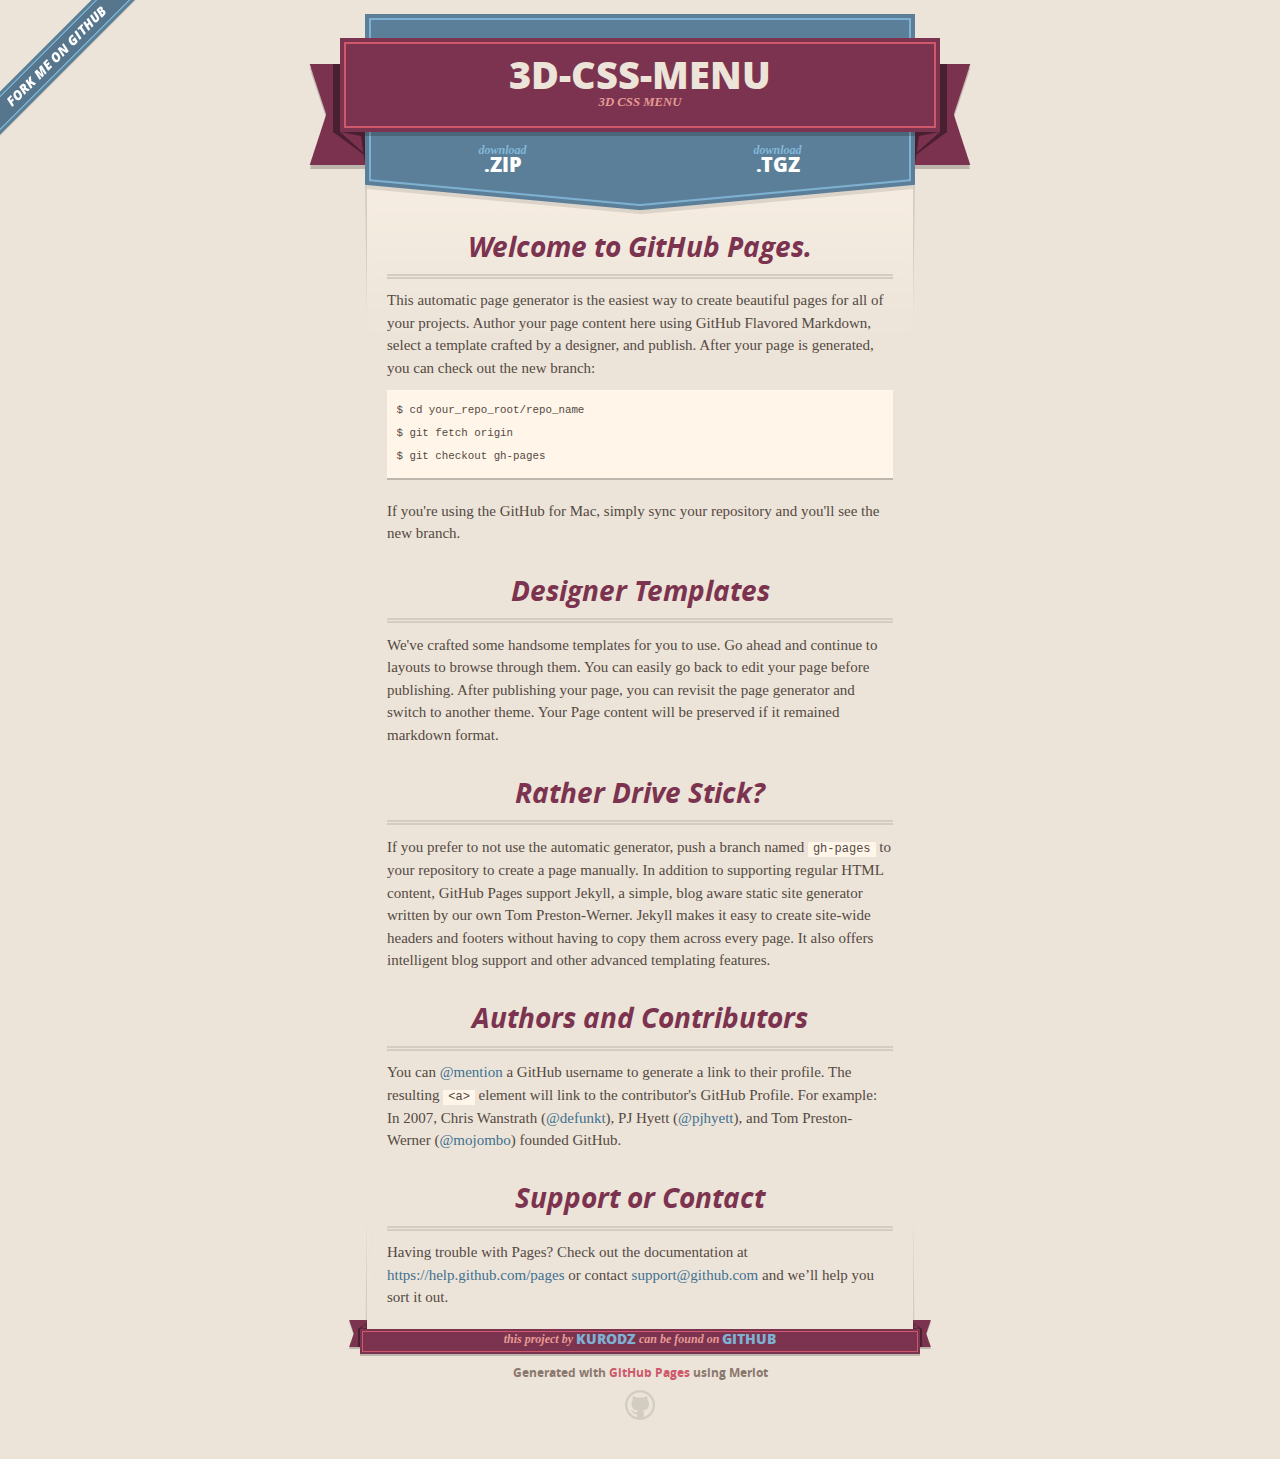
==== index.html @ 198328cc "Create gh-pages branch via GitHub" ====
<!DOCTYPE html>
<html>
  <head>
    <meta charset='utf-8'>
    <meta http-equiv="X-UA-Compatible" content="chrome=1">
    <meta name="viewport" content="width=640">

    <link rel="stylesheet" href="stylesheets/core.css" media="screen">
    <link rel="stylesheet" href="stylesheets/mobile.css" media="handheld, only screen and (max-device-width:640px)">
    <link rel="stylesheet" href="stylesheets/pygment_trac.css">

    <script type="text/javascript" src="javascripts/modernizr.js"></script>
    <script type="text/javascript" src="https://ajax.googleapis.com/ajax/libs/jquery/1.7.1/jquery.min.js"></script>
    <script type="text/javascript" src="javascripts/headsmart.min.js"></script>
    <script type="text/javascript">
      $(document).ready(function () {
        $('#main_content').headsmart()
      })
    </script>
    <title>3d-css-menu by kurodz</title>
  </head>

  <body>
    <a id="forkme_banner" href="https://github.com/kurodz/3D-CSS-MENU">View on GitHub</a>
    <div class="shell">

      <header>
        <span class="ribbon-outer">
          <span class="ribbon-inner">
            <h1>3d-css-menu</h1>
            <h2>3D CSS MENU</h2>
          </span>
          <span class="left-tail"></span>
          <span class="right-tail"></span>
        </span>
      </header>

      <section id="downloads">
        <span class="inner">
          <a href="https://github.com/kurodz/3D-CSS-MENU/zipball/master" class="zip"><em>download</em> .ZIP</a><a href="https://github.com/kurodz/3D-CSS-MENU/tarball/master" class="tgz"><em>download</em> .TGZ</a>
        </span>
      </section>


      <span class="banner-fix"></span>


      <section id="main_content">
        <h3>
<a id="welcome-to-github-pages" class="anchor" href="#welcome-to-github-pages" aria-hidden="true"><span class="octicon octicon-link"></span></a>Welcome to GitHub Pages.</h3>

<p>This automatic page generator is the easiest way to create beautiful pages for all of your projects. Author your page content here using GitHub Flavored Markdown, select a template crafted by a designer, and publish. After your page is generated, you can check out the new branch:</p>

<pre><code>$ cd your_repo_root/repo_name
$ git fetch origin
$ git checkout gh-pages
</code></pre>

<p>If you're using the GitHub for Mac, simply sync your repository and you'll see the new branch.</p>

<h3>
<a id="designer-templates" class="anchor" href="#designer-templates" aria-hidden="true"><span class="octicon octicon-link"></span></a>Designer Templates</h3>

<p>We've crafted some handsome templates for you to use. Go ahead and continue to layouts to browse through them. You can easily go back to edit your page before publishing. After publishing your page, you can revisit the page generator and switch to another theme. Your Page content will be preserved if it remained markdown format.</p>

<h3>
<a id="rather-drive-stick" class="anchor" href="#rather-drive-stick" aria-hidden="true"><span class="octicon octicon-link"></span></a>Rather Drive Stick?</h3>

<p>If you prefer to not use the automatic generator, push a branch named <code>gh-pages</code> to your repository to create a page manually. In addition to supporting regular HTML content, GitHub Pages support Jekyll, a simple, blog aware static site generator written by our own Tom Preston-Werner. Jekyll makes it easy to create site-wide headers and footers without having to copy them across every page. It also offers intelligent blog support and other advanced templating features.</p>

<h3>
<a id="authors-and-contributors" class="anchor" href="#authors-and-contributors" aria-hidden="true"><span class="octicon octicon-link"></span></a>Authors and Contributors</h3>

<p>You can <a href="https://github.com/blog/821" class="user-mention">@mention</a> a GitHub username to generate a link to their profile. The resulting <code>&lt;a&gt;</code> element will link to the contributor's GitHub Profile. For example: In 2007, Chris Wanstrath (<a href="https://github.com/defunkt" class="user-mention">@defunkt</a>), PJ Hyett (<a href="https://github.com/pjhyett" class="user-mention">@pjhyett</a>), and Tom Preston-Werner (<a href="https://github.com/mojombo" class="user-mention">@mojombo</a>) founded GitHub.</p>

<h3>
<a id="support-or-contact" class="anchor" href="#support-or-contact" aria-hidden="true"><span class="octicon octicon-link"></span></a>Support or Contact</h3>

<p>Having trouble with Pages? Check out the documentation at <a href="https://help.github.com/pages">https://help.github.com/pages</a> or contact <a href="mailto:support@github.com">support@github.com</a> and we’ll help you sort it out.</p>
      </section>

      <footer>
        <span class="ribbon-outer">
          <span class="ribbon-inner">
            <p>this project by <a href="https://github.com/kurodz">kurodz</a> can be found on <a href="https://github.com/kurodz/3D-CSS-MENU">GitHub</a></p>
          </span>
          <span class="left-tail"></span>
          <span class="right-tail"></span>
        </span>
        <p>Generated with <a href="http://pages.github.com">GitHub Pages</a> using Merlot</p>
        <span class="octocat"></span>
      </footer>

    </div>

    
  </body>
</html>
---- stylesheets/core.css ----
@import url("screen.css");
@import url("non-screen.css") handheld;
@import url("non-screen.css") only screen and (max-device-width:640px);
---- stylesheets/mobile.css ----
/* Generated by Font Squirrel (http://www.fontsquirrel.com) on February 9, 2012 */


@font-face {
  font-family: 'Open Sans';
  src: url('../fonts/opensans-regular-webfont.eot');
  src: url('../fonts/opensans-regular-webfont.eot?#iefix') format('embedded-opentype'),
       url('../fonts/opensans-regular-webfont.woff') format('woff'),
       url('../fonts/opensans-regular-webfont.ttf') format('truetype'),
       url('../fonts/opensans-regular-webfont.svg#OpenSansRegular') format('svg');
  font-weight: normal;
  font-style: normal;
}

@font-face {
  font-family: 'Open Sans';
  src: url('../fonts/opensans-italic-webfont.eot');
  src: url('../fonts/opensans-italic-webfont.eot?#iefix') format('embedded-opentype'),
       url('../fonts/opensans-italic-webfont.woff') format('woff'),
       url('../fonts/opensans-italic-webfont.ttf') format('truetype'),
       url('../fonts/opensans-italic-webfont.svg#OpenSansItalic') format('svg');
  font-weight: normal;
  font-style: italic;
}

@font-face {
  font-family: 'Open Sans';
  src: url('../fonts/opensans-bold-webfont.eot');
  src: url('../fonts/opensans-bold-webfont.eot?#iefix') format('embedded-opentype'),
       url('../fonts/opensans-bold-webfont.woff') format('woff'),
       url('../fonts/opensans-bold-webfont.ttf') format('truetype'),
       url('../fonts/opensans-bold-webfont.svg#OpenSansBold') format('svg');
  font-weight: bold;
  font-style: normal;
}

@font-face {
  font-family: 'Open Sans';
  src: url('../fonts/opensans-bolditalic-webfont.eot');
  src: url('../fonts/opensans-bolditalic-webfont.eot?#iefix') format('embedded-opentype'),
       url('../fonts/opensans-bolditalic-webfont.woff') format('woff'),
       url('../fonts/opensans-bolditalic-webfont.ttf') format('truetype'),
       url('../fonts/opensans-bolditalic-webfont.svg#OpenSansBoldItalic') format('svg');
  font-weight: bold;
  font-style: italic;
}

@font-face {
  font-family: 'Open Sans';
  src: url('../fonts/opensans-extrabold-webfont.eot');
  src: url('../fonts/opensans-extrabold-webfont.eot?#iefix') format('embedded-opentype'),
       url('../fonts/opensans-extrabold-webfont.woff') format('woff'),
       url('../fonts/opensans-extrabold-webfont.ttf') format('truetype'),
       url('../fonts/opensans-extrabold-webfont.svg#OpenSansExtrabold') format('svg');
  font-weight: bolder;
  font-style: normal;
}


/* http://meyerweb.com/eric/tools/css/reset/ 
   v2.0 | 20110126
   License: none (public domain)
*/

html, body, div, span, applet, object, iframe,
h1, h2, h3, h4, h5, h6, p, blockquote, pre,
a, abbr, acronym, address, big, cite, code,
del, dfn, em, img, ins, kbd, q, s, samp,
small, strike, strong, sub, sup, tt, var,
b, u, i, center,
dl, dt, dd, ol, ul, li,
fieldset, form, label, legend,
table, caption, tbody, tfoot, thead, tr, th, td,
article, aside, canvas, details, embed, 
figure, figcaption, footer, header, hgroup, 
menu, nav, output, ruby, section, summary,
time, mark, audio, video {
  margin: 0;
  padding: 0;
  border: 0;
  font-size: 100%;
  font: inherit;
  vertical-align: baseline;
}
/* HTML5 display-role reset for older browsers */
article, aside, details, figcaption, figure, 
footer, header, hgroup, menu, nav, section {
  display: block;
}
body {
  line-height: 1;
}
ol, ul {
  list-style: none;
}
blockquote, q {
  quotes: none;
}
blockquote:before, blockquote:after,
q:before, q:after {
  content: '';
  content: none;
}
table {
  border-collapse: collapse;
  border-spacing: 0;
}

header, footer, section {
  display: block;
  position: relative;
}

/* STYLES */

div.shell {
  display: block;
  width: 640px;
  margin: 0 auto;
}

a#forkme_banner {
  display: none;
}

/* header */

header {
  position: relative;
  z-index: 2;
  margin: 0;
  max-width: 640px;
  top: 51px;
}

header span.ribbon-inner {
  position: relative;
  display: block;
  background-color: #cd596b;
  border: 8px solid #7c334f;
  padding: 6px;
  z-index: 1;
}

header span.left-tail, header span.right-tail {
  position: relative;
  display: block;
  width: 19px;
  height: 10px;
  background: transparent url(../images/ribbon-tail-sprite-2x.png) 0 0 no-repeat;
  position: absolute;
  bottom: -10px;
  z-index: 0;
}

header span.left-tail {
  background-position: 0 0;
  left: 0;
}

header span.right-tail {
  background-position: -19px 0;
  right: 0;
}

header h1 {
  background-color: #7c334f;
  font-size: 2em;
  font-weight: bolder;
  font-style: normal;
  text-transform: uppercase;
  color: #ece4d8;
  text-align: center;
  line-height:1;  
  padding: 14px 20px 0;
}

header h2 {
  background-color: #7c334f;
  font: bold italic .85em/1.5 Georgia, Times, “Times New Roman”, serif;
  color: #e69b95;
  padding-bottom: 14px;
  margin-top: -3px;
  text-align: center;
}

section#downloads {
  position: relative;
  display: block;
  height: 171px;
  width: 602px;
  padding-bottom: 150px;
  margin: 51px auto -250px;
  z-index: 1;
  background: transparent url(../images/shield.png) center 0 no-repeat;
}

section#downloads a {
  display: none;
}

span.banner-fix {
  background: transparent url(../images/shield-fallback.png) center top no-repeat;
  display: block;
  height: 31px;
  position: absolute;
  width: 640px;
  top: 20px;

}

section#main_content {
  z-index: 2;
  padding: 20px 40px 0;
  min-height:185px;
}

/* footer */

footer {
  background: none;
  padding-top: 104px;
  margin: -94px auto 40px;
  max-width:640px;
  text-align: center;
}

footer span.ribbon-outer {
  display: block;
  position: relative;
  border-bottom: 2px solid #bdb6ad;
}

footer span.ribbon-inner {
  position: relative;
  display: block;
  background-color: #cd596b;
  border: 8px solid #7c334f;
  padding: 6px;
  z-index: 1;
}

footer p {
  font-family: 'Open Sans', sans-serif;
  font-weight: bold;
  font-size: .6em;
  color: #8b786f;
}

footer a {
  color: #cd596b;
}

footer span.ribbon-inner p {
  background-color: #7c334f;
  margin: 0;
  color: #e69b95;
  font: bold italic 22px/1 Georgia, Times, “Times New Roman”, serif;
  height: auto;
  line-height: 1.1;
  padding: 20px 0px 10px;
}

footer span.ribbon-inner a {
  display: block;
  position: relative;
  bottom: 0;
  color: #7eb0d2;
  font-family: 'Open Sans', sans-serif;
  text-transform: uppercase;
  font-style: normal;
  font-weight: bolder;
  font-size: 38px;
  padding-bottom: 10px;
}

footer span.ribbon-inner a:hover {
  color: #7eb0d2;
}

footer span.left-tail, footer span.right-tail {
  position: relative;
  display: block;
  width: 23px;
  height: 126px;
  background: transparent url(../images/small-ribbon-tail-sprite-2x.png) 0 0 no-repeat;
  position: absolute;
  top: -126px;
  z-index: 0;
}

footer span.left-tail {
  background-position: 0 0;
  left: 0;
}

footer span.right-tail {
  background-position: -23px 0;
  right: 0;
}

footer span.octocat {
  background: transparent url(../images/octocat-2x.png) 0 0 no-repeat;
  display: block;
  width: 60px;
  height: 60px;
  margin: 20px auto 0;}

/* content */

body {
  background: #ece4d8;
  font: normal normal 30px/1.5 Georgia, Palatino,” Palatino Linotype”, Times, “Times New Roman”, serif;
  color: #544943;
  -webkit-font-smoothing: antialiased;
}

a, a:hover {
  color: #417090;
}

a {
  text-decoration: none;
}

a:hover {
  text-decoration: underline;
}

h1,h2,h3,h4,h5,h6 {
  font-family: 'Open Sans', sans-serif;
  font-weight: bold;
}

p {
  margin: .7em 0 0;
}

strong {
  font-weight: bold;
}

em {
  font-style: italic;
}

ol {
  margin: .7em 0;
  list-style-type: decimal;
  padding-left: 1.35em;
}

ul {
  margin: .7em 0;
  padding-left: 1.35em;
}

ul li {
  padding-left: 20px;
  background: transparent url(../images/chevron-2x.png) left 15px no-repeat;
}

blockquote {
  font-family: 'Open Sans', sans-serif;
  margin: 20px 0;
  color: #8b786f;
  padding-left: 1.35em;
  background: transparent url('../images/blockquote-gfx-2x.png') 0 8px no-repeat;
}

img {
  -webkit-box-shadow: 0px 4px 0px #bdb6ad;
  -moz-box-shadow: 0px 4px 0px #bdb6ad;
  box-shadow: 0px 4px 0px #bdb6ad;
  border: 4px solid #fff6e9;
  max-width: 556px;
}

hr {
  border: none;
  outline: none;
  height: 42px;
  background: transparent url('../images/hr-2x.jpg') center center repeat-x;
  margin: 0 0 20px;
}

code {
  background: #fff6e9;
  font: normal normal .9em/1.7 "Lucida Sans Typewriter", "Lucida Console", Monaco, "Bitstream Vera Sans Mono", monospace;
  padding: 0 5px 1px;
}

pre {
  margin: 10px 0 20px;
  padding: .7em;
  background: #fff6e9;
  border-bottom: 4px solid #bdb6ad;
  font: normal normal .9em/1.7 "Lucida Sans Typewriter", "Lucida Console", Monaco, "Bitstream Vera Sans Mono", monospace;
  overflow: auto;
}

table {
  background: #fff6e9;
  display: table;
  width: 100%;
  border-collapse: separate;
  border-bottom: 4px solid #bdb6ad;
  margin: 10px 0;
}

tr {
  display: table-row;
}

th {
  display: table-cell;
  padding: 2px 10px;
  border: solid #ece4d8;
  border-width: 0 4px 4px 0;
  color: #cd596b;
  font-family: 'Open Sans', sans-serif;
  font-weight: bold;
  font-size: .85em;
}

td {
  display: table-cell;
  padding: 0 .7em;
  border: solid #ece4d8;
  border-width: 0 4px 4px 0;
}

td:last-child, th:last-child {
  border-right: none;
}

tr:last-child td {
  border-bottom: none;
}

dl {
  margin: .7em 0 20px;
}

dt {
  font-family: 'Open Sans', sans-serif;
  font-weight: bold;
}

dd {
  padding-left: 1.35em;
}

dd p:first-child {
  margin-top: 0;
}

/* Content based headers */

#main_content > .header-level-1:first-child,
#main_content > .header-level-2:first-child,
#main_content > .header-level-3:first-child,
#main_content > .header-level-4:first-child,
#main_content > .header-level-5:first-child,
#main_content > .header-level-6:first-child {
  margin-top: 0;
}

.header-level-1 {
  font-size: 1.85em;
  border-bottom: .2em double #d3ccc1;
  color: #7c334f;
  text-align: center;
  font-style: italic;
  margin: 1.1em 0 .38em;
  line-height: 1.2;
  padding-bottom: 10px
}

.header-level-2 {
  font-size: 1.58em;
  color: #7c334f;
  margin: .95em 0 .5em;
  border-bottom: .1em solid #D3CCC1;
  line-height: 1.2;
  padding-bottom: 10px
}

.header-level-3 {
  margin: 20px 0 10px;
  font-size: 1.45em;
}

.header-level-4 {
  margin: .6em 0;
  font-size: 1.2em;
  color: #cd596b;
}

.header-level-5 {
  margin: .7em 0;
  font-size: 1em;
  color: #8b786f;
}

.header-level-6 {
  margin: .8em 0;
  font-size: .85em;
  font-style: italic;
}
---- stylesheets/pygment_trac.css ----
.highlight  { background: #ffffff; }
.highlight .c { color: #999988; font-style: italic } /* Comment */
.highlight .err { color: #a61717; background-color: #e3d2d2 } /* Error */
.highlight .k { font-weight: bold } /* Keyword */
.highlight .o { font-weight: bold } /* Operator */
.highlight .cm { color: #999988; font-style: italic } /* Comment.Multiline */
.highlight .cp { color: #999999; font-weight: bold } /* Comment.Preproc */
.highlight .c1 { color: #999988; font-style: italic } /* Comment.Single */
.highlight .cs { color: #999999; font-weight: bold; font-style: italic } /* Comment.Special */
.highlight .gd { color: #000000; background-color: #ffdddd } /* Generic.Deleted */
.highlight .gd .x { color: #000000; background-color: #ffaaaa } /* Generic.Deleted.Specific */
.highlight .ge { font-style: italic } /* Generic.Emph */
.highlight .gr { color: #aa0000 } /* Generic.Error */
.highlight .gh { color: #999999 } /* Generic.Heading */
.highlight .gi { color: #000000; background-color: #ddffdd } /* Generic.Inserted */
.highlight .gi .x { color: #000000; background-color: #aaffaa } /* Generic.Inserted.Specific */
.highlight .go { color: #888888 } /* Generic.Output */
.highlight .gp { color: #555555 } /* Generic.Prompt */
.highlight .gs { font-weight: bold } /* Generic.Strong */
.highlight .gu { color: #800080; font-weight: bold; } /* Generic.Subheading */
.highlight .gt { color: #aa0000 } /* Generic.Traceback */
.highlight .kc { font-weight: bold } /* Keyword.Constant */
.highlight .kd { font-weight: bold } /* Keyword.Declaration */
.highlight .kn { font-weight: bold } /* Keyword.Namespace */
.highlight .kp { font-weight: bold } /* Keyword.Pseudo */
.highlight .kr { font-weight: bold } /* Keyword.Reserved */
.highlight .kt { color: #445588; font-weight: bold } /* Keyword.Type */
.highlight .m { color: #009999 } /* Literal.Number */
.highlight .s { color: #d14 } /* Literal.String */
.highlight .na { color: #008080 } /* Name.Attribute */
.highlight .nb { color: #0086B3 } /* Name.Builtin */
.highlight .nc { color: #445588; font-weight: bold } /* Name.Class */
.highlight .no { color: #008080 } /* Name.Constant */
.highlight .ni { color: #800080 } /* Name.Entity */
.highlight .ne { color: #990000; font-weight: bold } /* Name.Exception */
.highlight .nf { color: #990000; font-weight: bold } /* Name.Function */
.highlight .nn { color: #555555 } /* Name.Namespace */
.highlight .nt { color: #000080 } /* Name.Tag */
.highlight .nv { color: #008080 } /* Name.Variable */
.highlight .ow { font-weight: bold } /* Operator.Word */
.highlight .w { color: #bbbbbb } /* Text.Whitespace */
.highlight .mf { color: #009999 } /* Literal.Number.Float */
.highlight .mh { color: #009999 } /* Literal.Number.Hex */
.highlight .mi { color: #009999 } /* Literal.Number.Integer */
.highlight .mo { color: #009999 } /* Literal.Number.Oct */
.highlight .sb { color: #d14 } /* Literal.String.Backtick */
.highlight .sc { color: #d14 } /* Literal.String.Char */
.highlight .sd { color: #d14 } /* Literal.String.Doc */
.highlight .s2 { color: #d14 } /* Literal.String.Double */
.highlight .se { color: #d14 } /* Literal.String.Escape */
.highlight .sh { color: #d14 } /* Literal.String.Heredoc */
.highlight .si { color: #d14 } /* Literal.String.Interpol */
.highlight .sx { color: #d14 } /* Literal.String.Other */
.highlight .sr { color: #009926 } /* Literal.String.Regex */
.highlight .s1 { color: #d14 } /* Literal.String.Single */
.highlight .ss { color: #990073 } /* Literal.String.Symbol */
.highlight .bp { color: #999999 } /* Name.Builtin.Pseudo */
.highlight .vc { color: #008080 } /* Name.Variable.Class */
.highlight .vg { color: #008080 } /* Name.Variable.Global */
.highlight .vi { color: #008080 } /* Name.Variable.Instance */
.highlight .il { color: #009999 } /* Literal.Number.Integer.Long */

.type-csharp .highlight .k { color: #0000FF }
.type-csharp .highlight .kt { color: #0000FF }
.type-csharp .highlight .nf { color: #000000; font-weight: normal }
.type-csharp .highlight .nc { color: #2B91AF }
.type-csharp .highlight .nn { color: #000000 }
.type-csharp .highlight .s { color: #A31515 }
.type-csharp .highlight .sc { color: #A31515 }
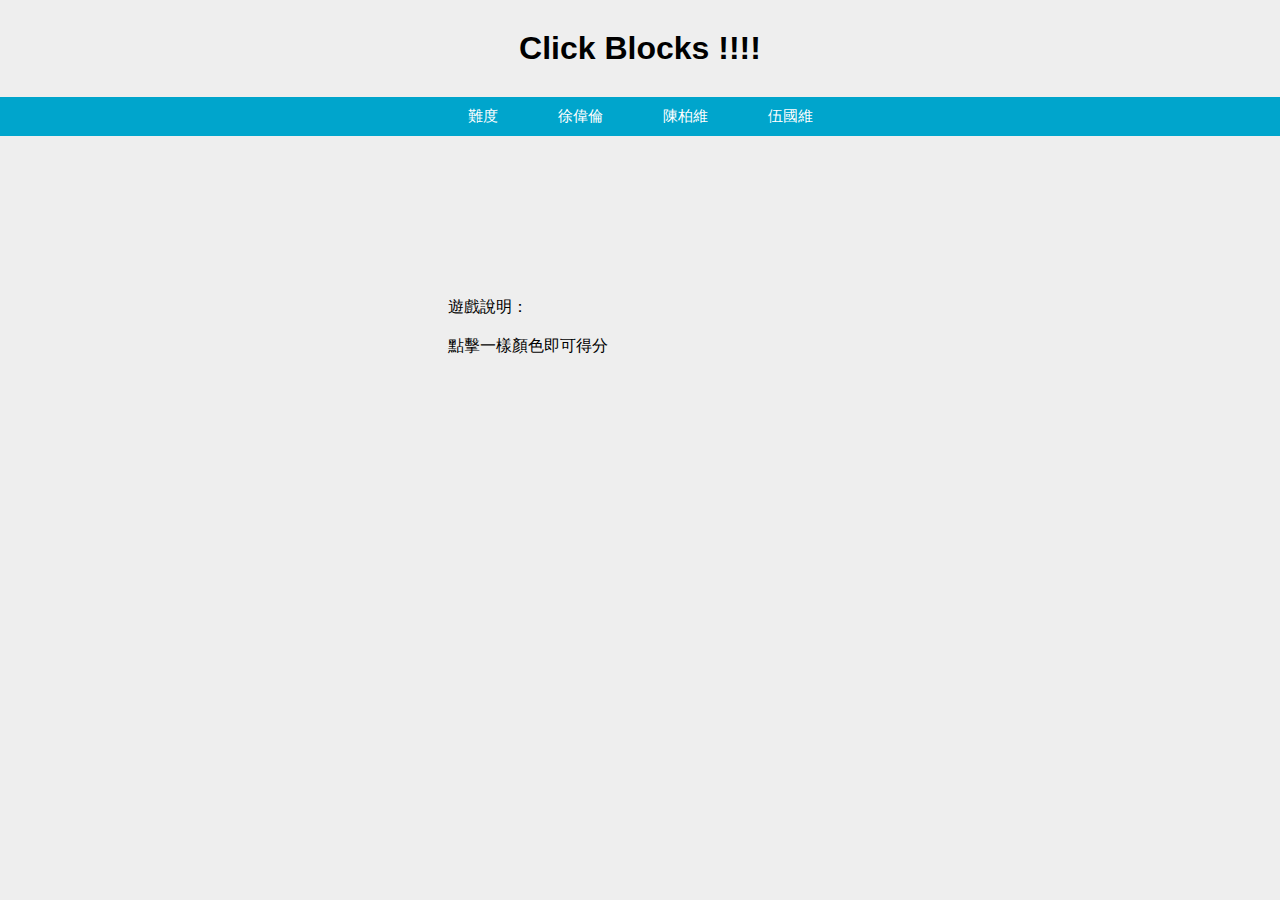
==== commit 3c3fe62a: "發表" ====
--- a/index.html
+++ b/index.html
@@ -1,98 +1,182 @@
-<!DOCTYPE html>
-<html>
-  <head>
-    <meta charset='utf-8'>
-    <meta http-equiv="X-UA-Compatible" content="chrome=1">
-    <meta name="viewport" content="width=640">
+<!DOCTYPE HTML>
+<html lang="en"><head>
+		<meta charset="UTF-8">
+		<title>Click Blocks</title>
+		<style>
+		*{
+			margin: 0;
+			padding: 0;
+			list-style: none;
+			font-family: arial,san-serf;
+		}
+		body{background-color: #eee;}
+		.menu{ margin: 50px auto 0;}
+		.menu ul{ text-align: center;}
+		.menu li{ display: inline;}
+		.menu a{ display: inline-block;height:16px;position: relative;top:0;box-shadow: 0 0 0 rgba(0,0,0,.3); padding: 10px 20px;margin: 0 8px; text-decoration: none; background-color: #ccc; border-radius: 6px; color: #FFF;}
+		.menu a.now,.menu a.now:hover{background-color:#c7f2c0; box-shadow: 0 0 5px rgba(0,0,0,.3); color: #395335;}
+		.menu a:hover{background-color: #aaa;color: #FFF;box-shadow: 0 3px 0 rgba(0,0,0,.4) inset, 0 0 20px rgba(0,0,0,.4) inset;top:3px;}
+		h1{
+			text-align: center;
+			padding: 30px;
+		}
+		nav{
+			text-align: center;
+			background-color: #00a5cc;
+		}
+		.sub1{
+			font-size: 0;
+		}
+		.sub1 li{
+			display: inline-block;
+			position: relative;
+		}
+		.sub1 a{
+			display: inline-block;
+			font-size: 15px;
+			padding: 10px 30px;
+			background-color: #00a5cc;
+			text-decoration: none;
+			color: #fff;
+		}
+		nav .sub2{
+			position: absolute;
+			left: -4000px;
+			width: 200px;
+			z-index: -1;
+			text-align: left;
+			opacity: .5;
+			padding-top: 10px;
+			-webkit-transform-origin:top center -100px;
+			-webkit-transform:perspective(200px) rotate3D(1,0,0,-90deg) translate3D(0,0,-100px);
+			-webkit-transition:opacity .2s,-webkit-transform .2s, left 0s .2s;
 
-    <link rel="stylesheet" href="stylesheets/core.css" media="screen">
-    <link rel="stylesheet" href="stylesheets/mobile.css" media="handheld, only screen and (max-device-width:640px)">
-    <link rel="stylesheet" href="stylesheets/pygment_trac.css">
+			transform-origin:top center -100px;
+			transform:perspective(200px) rotate3D(1,0,0,-90deg) translate3D(0,0,-100px);
+			transition:opacity .2s,transform .2s, left 0s .2s;
+		}
 
-    <script type="text/javascript" src="javascripts/modernizr.js"></script>
-    <script type="text/javascript" src="https://ajax.googleapis.com/ajax/libs/jquery/1.7.1/jquery.min.js"></script>
-    <script type="text/javascript" src="javascripts/headsmart.min.js"></script>
-    <script type="text/javascript">
-      $(document).ready(function () {
-        $('#main_content').headsmart()
-      })
-    </script>
-    <title>3d-css-menu by kurodz</title>
-  </head>
+		nav .sub2:before{
+			position: absolute;
+			z-index: 1;
+			content: '';
+			display:block;
+			width: 0;
+			height: 0;
+			top: 0;
+			left: 50px;
+			border-bottom: 10px solid #0385a3;
+			border-left: 10px solid transparent;
+			border-right: 10px solid transparent;
+		}
+		nav .sub2:after{
+			position: absolute;
+			z-index: 1;
+			content: '';
+			display:block;
+			width: 0;
+			height: 0;
+			top: 1px;
+			left: 50px;
+			border-bottom: 10px solid #00a5cc;
+			border-left: 10px solid transparent;
+			border-right: 10px solid transparent;
+		}
+		nav .sub2 li{
+			display: block;
+		}
+		.sub1 > li:hover .sub2{
+			left: 0;
+			opacity: 1;
+			-webkit-transform-origin:top center -100px;
+			-webkit-transform:perspective(200px) rotate3D(1,0,0,0deg) translate3D(0,0,-100px);
+			-webkit-transition:opacity .5s .1s,-webkit-transform .3s cubic-bezier(.5,1.5,.5,1.5),left 0s 0s;
 
-  <body>
-    <a id="forkme_banner" href="https://github.com/kurodz/3D-CSS-MENU">View on GitHub</a>
-    <div class="shell">
+			transform-origin:top center -100px;
+			transform:perspective(200px) rotate3D(1,0,0,0deg) translate3D(0,0,-100px);
+			transition:opacity .5s .1s,transform .3s cubic-bezier(.5,1.5,.5,1.5),left 0s 0s;
+		}
+		.sub2 a{
+			display: block;
+			border-top: 1px dotted #fff;
+		}
+		.sub2 a:hover{
+			background-color: #e5f4f9;
+			color: #00a5cc;
+		}
+		.sub2 li{
+			border-left:1px solid #0385a3;
+			border-right:1px solid #0385a3;
+		}
+		.sub2 li:first-child{
+			border-top:1px solid #0385a3;
+		}
+		.sub2 li:last-child{
+			border-bottom:1px solid #0385a3;
+		}
+		.sub2 li:first-child a{
+			border-top: none;
+		}
+		#go {
+	position: absolute;
+	left: 35%;
+	top: 33%;
+	width: 300px;
+	height: 300px;
+}
+        </style>
+	</head>
+	<body>
+		<h1>Click Blocks !!!!</h1>
+		<nav>
+			<ul class="sub1">
+					<li><a href="#">難度</a>
+					<ul class="sub2">
+						<li><a href="main.html">Normal</a></li>
+						<li><a href="#">Medium</a></li>
+						<li><a href="#">Hard</a></li>
+					</ul>
+				</li>
+				<li><a href="#">徐偉倫</a>
+					<ul class="sub2">
+						<li><a href="#">Email</a></li>
+						<li><a href="#">關於我</a></li>
+						<li><a href="#">分工</a></li>
+					</ul>
+				</li>
+				<li><a href="#">陳柏維</a>
+					<ul class="sub2">
+						<li><a href="#">Email</a></li>
+						<li><a href="#">關於我</a></li>
+						<li><a href="#">分工</a></li>
+					</ul>
+				</li>
+                <li><a href="#">伍國維</a>
+					<ul class="sub2">
+						<li><a href="#">Email</a></li>
+						<li><a href="#">關於我</a></li>
+						<li><a href="#">分工</a></li>
+					</ul>
+			</ul>
+		</nav>
+	
+	<script async="" src="//www.google-analytics.com/analytics.js"></script><script>
+  (function(i,s,o,g,r,a,m){i['GoogleAnalyticsObject']=r;i[r]=i[r]||function(){
+  (i[r].q=i[r].q||[]).push(arguments)},i[r].l=1*new Date();a=s.createElement(o),
+  m=s.getElementsByTagName(o)[0];a.async=1;a.src=g;m.parentNode.insertBefore(a,m)
+  })(window,document,'script','//www.google-analytics.com/analytics.js','ga');
 
-      <header>
-        <span class="ribbon-outer">
-          <span class="ribbon-inner">
-            <h1>3d-css-menu</h1>
-            <h2>3D CSS MENU</h2>
-          </span>
-          <span class="left-tail"></span>
-          <span class="right-tail"></span>
-        </span>
-      </header>
+  ga('create', 'UA-43927413-1', 'csscoke.com');
+  ga('send', 'pageview');
 
-      <section id="downloads">
-        <span class="inner">
-          <a href="https://github.com/kurodz/3D-CSS-MENU/zipball/master" class="zip"><em>download</em> .ZIP</a><a href="https://github.com/kurodz/3D-CSS-MENU/tarball/master" class="tgz"><em>download</em> .TGZ</a>
-        </span>
-      </section>
+</script>
 
 
-      <span class="banner-fix"></span>
+<div id="go">
+  <p>遊戲說明：</p>
+  <p>&nbsp;</p>
+  <p>點擊一樣顏色即可得分 </p>
+</div>
 
 
-      <section id="main_content">
-        <h3>
-<a id="welcome-to-github-pages" class="anchor" href="#welcome-to-github-pages" aria-hidden="true"><span class="octicon octicon-link"></span></a>Welcome to GitHub Pages.</h3>
-
-<p>This automatic page generator is the easiest way to create beautiful pages for all of your projects. Author your page content here using GitHub Flavored Markdown, select a template crafted by a designer, and publish. After your page is generated, you can check out the new branch:</p>
-
-<pre><code>$ cd your_repo_root/repo_name
-$ git fetch origin
-$ git checkout gh-pages
-</code></pre>
-
-<p>If you're using the GitHub for Mac, simply sync your repository and you'll see the new branch.</p>
-
-<h3>
-<a id="designer-templates" class="anchor" href="#designer-templates" aria-hidden="true"><span class="octicon octicon-link"></span></a>Designer Templates</h3>
-
-<p>We've crafted some handsome templates for you to use. Go ahead and continue to layouts to browse through them. You can easily go back to edit your page before publishing. After publishing your page, you can revisit the page generator and switch to another theme. Your Page content will be preserved if it remained markdown format.</p>
-
-<h3>
-<a id="rather-drive-stick" class="anchor" href="#rather-drive-stick" aria-hidden="true"><span class="octicon octicon-link"></span></a>Rather Drive Stick?</h3>
-
-<p>If you prefer to not use the automatic generator, push a branch named <code>gh-pages</code> to your repository to create a page manually. In addition to supporting regular HTML content, GitHub Pages support Jekyll, a simple, blog aware static site generator written by our own Tom Preston-Werner. Jekyll makes it easy to create site-wide headers and footers without having to copy them across every page. It also offers intelligent blog support and other advanced templating features.</p>
-
-<h3>
-<a id="authors-and-contributors" class="anchor" href="#authors-and-contributors" aria-hidden="true"><span class="octicon octicon-link"></span></a>Authors and Contributors</h3>
-
-<p>You can <a href="https://github.com/blog/821" class="user-mention">@mention</a> a GitHub username to generate a link to their profile. The resulting <code>&lt;a&gt;</code> element will link to the contributor's GitHub Profile. For example: In 2007, Chris Wanstrath (<a href="https://github.com/defunkt" class="user-mention">@defunkt</a>), PJ Hyett (<a href="https://github.com/pjhyett" class="user-mention">@pjhyett</a>), and Tom Preston-Werner (<a href="https://github.com/mojombo" class="user-mention">@mojombo</a>) founded GitHub.</p>
-
-<h3>
-<a id="support-or-contact" class="anchor" href="#support-or-contact" aria-hidden="true"><span class="octicon octicon-link"></span></a>Support or Contact</h3>
-
-<p>Having trouble with Pages? Check out the documentation at <a href="https://help.github.com/pages">https://help.github.com/pages</a> or contact <a href="mailto:support@github.com">support@github.com</a> and we’ll help you sort it out.</p>
-      </section>
-
-      <footer>
-        <span class="ribbon-outer">
-          <span class="ribbon-inner">
-            <p>this project by <a href="https://github.com/kurodz">kurodz</a> can be found on <a href="https://github.com/kurodz/3D-CSS-MENU">GitHub</a></p>
-          </span>
-          <span class="left-tail"></span>
-          <span class="right-tail"></span>
-        </span>
-        <p>Generated with <a href="http://pages.github.com">GitHub Pages</a> using Merlot</p>
-        <span class="octocat"></span>
-      </footer>
-
-    </div>
-
-    
-  </body>
-</html>
+		</body></html>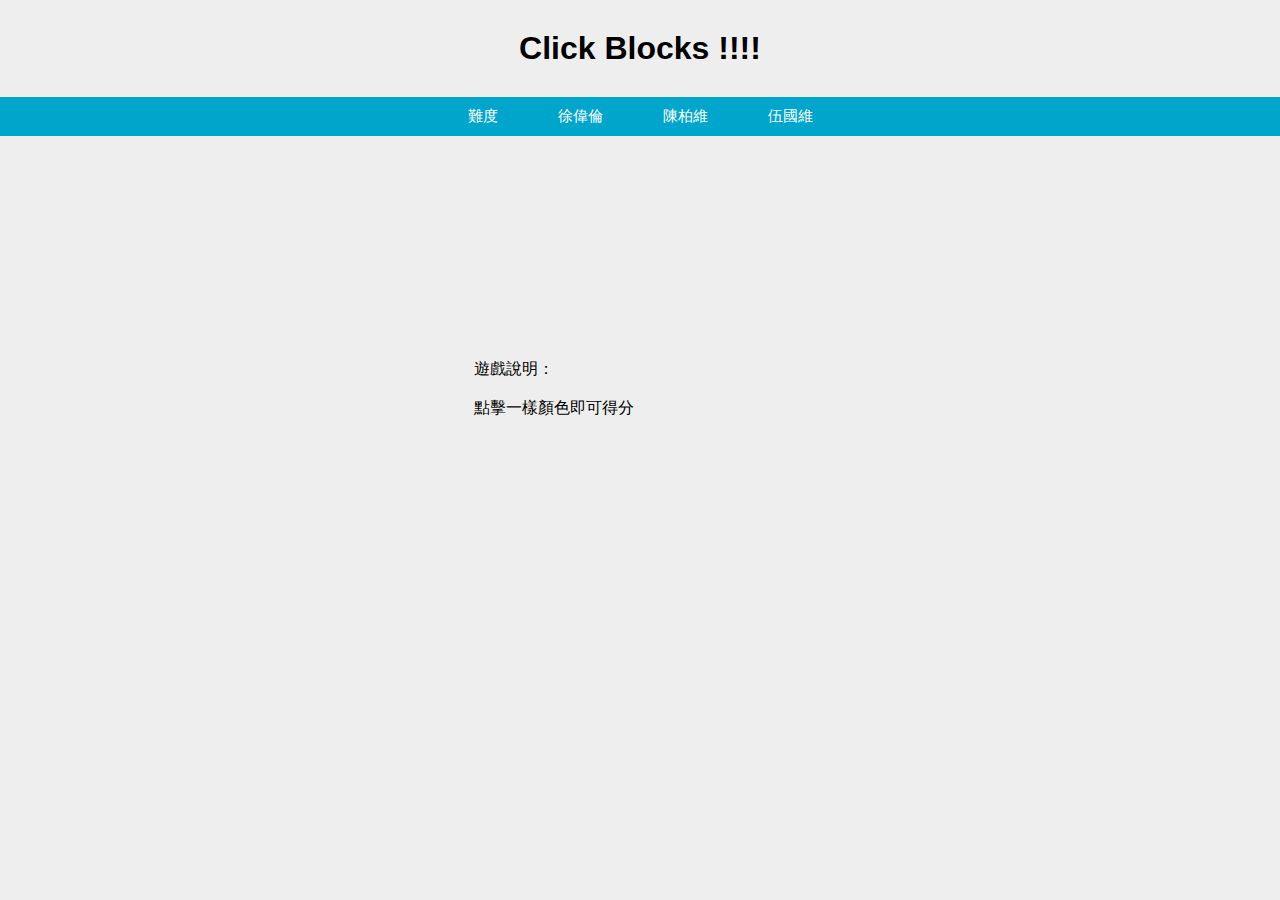
==== commit 425dfdd7: "Final" ====
--- a/index.html
+++ b/index.html
@@ -2,15 +2,16 @@
 <html lang="en"><head>
 		<meta charset="UTF-8">
 		<title>Click Blocks</title>
-		<style>
-		*{
-			margin: 0;
-			padding: 0;
-			list-style: none;
-			font-family: arial,san-serf;
-		}
-		body{background-color: #eee;}
-		.menu{ margin: 50px auto 0;}
+<script src="jquery-1.11.2.min.js"></script>
+<style>
+*{
+		margin: 0;
+		padding: 0;
+		list-style: none;
+		font-family: arial,san-serf;
+}
+body{background-color: #eee;}
+.menu{ margin: 50px auto 0;}
 		.menu ul{ text-align: center;}
 		.menu li{ display: inline;}
 		.menu a{ display: inline-block;height:16px;position: relative;top:0;box-shadow: 0 0 0 rgba(0,0,0,.3); padding: 10px 20px;margin: 0 8px; text-decoration: none; background-color: #ccc; border-radius: 6px; color: #FFF;}
@@ -120,11 +121,51 @@
 		#go {
 	position: absolute;
 	left: 35%;
-	top: 33%;
-	width: 300px;
+	top: 35%;
+	width: 350px;
 	height: 300px;
 }
-        </style>
+#go h1 {
+	font-family: "微軟正黑體";
+	text-shadow: 0px 0px;
+}
+#go p {
+	font-family: "細明體";
+	padding-top: 26px;
+	padding-right: 26px;
+	padding-bottom: 26px;
+	padding-left: 26px;
+	border-radius: 19px;
+	transition: .5s;
+	filter: alpha(opacity=0);
+	border-image-source: url(http://www.paintandplaytoday.co.uk/products-frame/frames-border-rolls-02.png);
+	border-image-slice: 20;
+	border-image-width: 1em;
+	border-image-repeat: stretch;
+}
+</style>
+<script>
+function aronhsujob(){
+	$('#go').html('<h1>徐偉倫</h1>'
+					+ '<p>頁面校正<br><br>jQuery、Javascript後端程式設計<br><br>Web SQL Databse資料庫</p>')
+					}
+function aronhsu(){
+	$('#go').html('<h1>徐偉倫</h1>'+'<p>班級：資四C<br><br>性別：男<br><br>生日：12/14<br><br>電子信箱：graph@livemail.tw</p>')
+}
+function chen(){
+	$('#go').html('<h1>陳柏維</h1>'+'<p>班級：資三B<br><br>性別：男<br><br>電子信箱：10110217@mail.chihlee.edu.tw</p>')
+	}
+function chenjob(){
+	$('#go').html('<h1>陳柏維</h1>'+'<p>遊戲概念<br><br>CSS3遊戲物件設定</p>')
+	}
+function wu(){
+	$('#go').html('<h1>伍國維</h1>'+'<p>班級：資三B<br><br>性別：男<br><br>電子信箱：10110256@mail.chihlee.edu.tw</p>')
+	}
+function wujob(){
+	$('#go').html('<h1>伍國維</h1>'+'<p>遊戲畫面<br><br>基本架構設計<br><br>計畫書</p>')
+	}
+
+</script>
 	</head>
 	<body>
 		<h1>Click Blocks !!!!</h1>
@@ -139,23 +180,23 @@
 				</li>
 				<li><a href="#">徐偉倫</a>
 					<ul class="sub2">
-						<li><a href="#">Email</a></li>
-						<li><a href="#">關於我</a></li>
-						<li><a href="#">分工</a></li>
+						<li><a href="mailto:graph@livemail.tw">Email</a></li>
+						<li><a href="#" onClick="aronhsu();">關於</a></li>
+						<li><a href="#" onClick="aronhsujob();">分工</a></li>
 					</ul>
 				</li>
 				<li><a href="#">陳柏維</a>
 					<ul class="sub2">
-						<li><a href="#">Email</a></li>
-						<li><a href="#">關於我</a></li>
-						<li><a href="#">分工</a></li>
+						<li><a href="mailto:10110217@mail.chihlee.edu.tw">Email</a></li>
+						<li><a href="#" onClick="chen();">關於</a></li>
+						<li><a href="#" onClick="chenjob();">分工</a></li>
 					</ul>
 				</li>
                 <li><a href="#">伍國維</a>
 					<ul class="sub2">
-						<li><a href="#">Email</a></li>
-						<li><a href="#">關於我</a></li>
-						<li><a href="#">分工</a></li>
+						<li><a href="mailto:10110256@mail.chihlee.edu.tw">Email</a></li>
+						<li><a href="#" onClick="wu();">關於</a></li>
+						<li><a href="#" onClick="wujob();">分工</a></li>
 					</ul>
 			</ul>
 		</nav>
@@ -173,9 +214,10 @@
 
 
 <div id="go">
-  <p>遊戲說明：</p>
-  <p>&nbsp;</p>
-  <p>點擊一樣顏色即可得分 </p>
+<br>
+  <p>遊戲說明：<br><br>
+  
+  點擊一樣顏色即可得分 </p>
 </div>
 
 
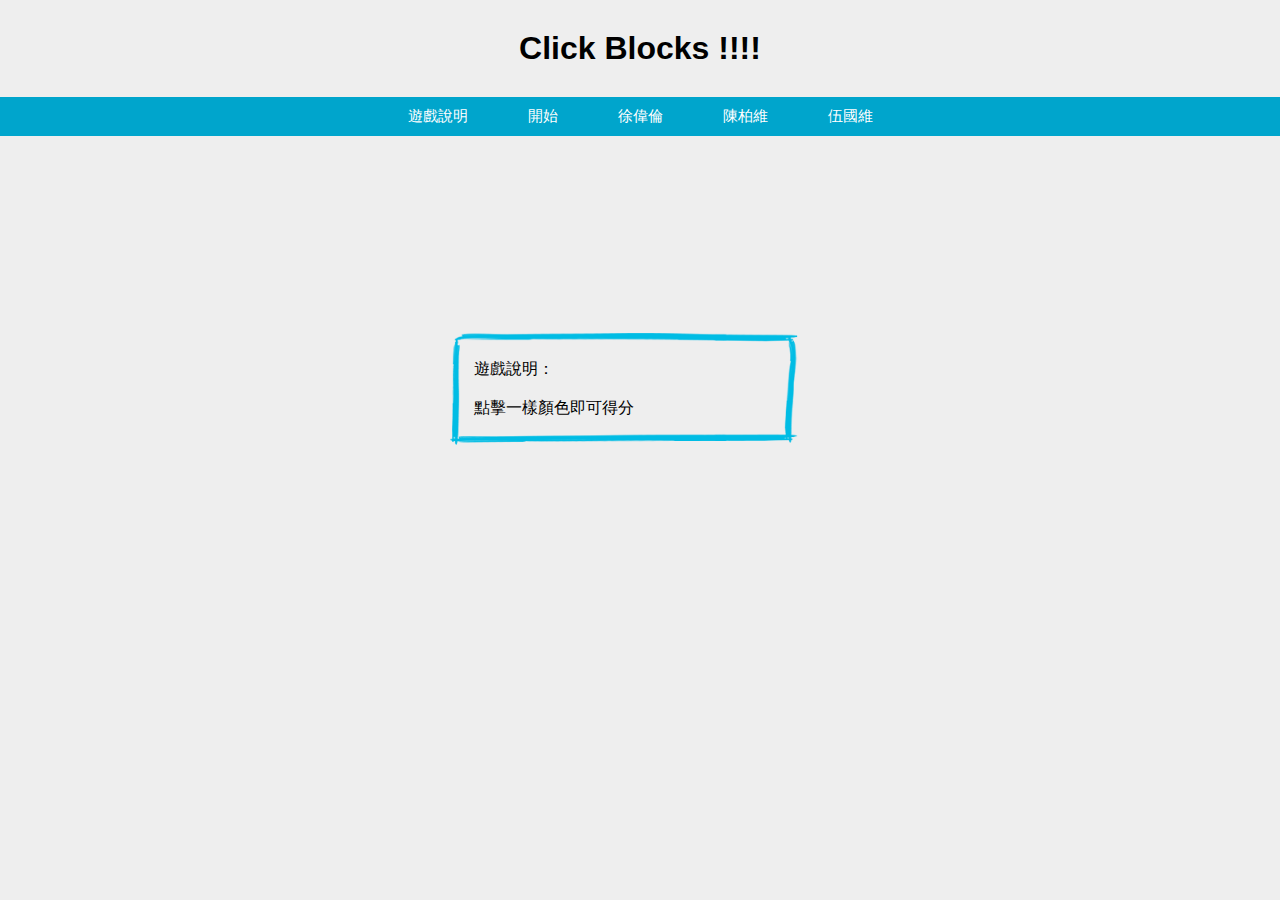
==== commit 0d527bfa: "(Y)" ====
--- a/index.html
+++ b/index.html
@@ -138,7 +138,7 @@
 	border-radius: 19px;
 	transition: .5s;
 	filter: alpha(opacity=0);
-	border-image-source: url(http://www.paintandplaytoday.co.uk/products-frame/frames-border-rolls-02.png);
+	border-image-source:url(border.png);
 	border-image-slice: 20;
 	border-image-width: 1em;
 	border-image-repeat: stretch;
@@ -171,32 +171,28 @@
 		<h1>Click Blocks !!!!</h1>
 		<nav>
 			<ul class="sub1">
-					<li><a href="#">難度</a>
-					<ul class="sub2">
-						<li><a href="main.html">Normal</a></li>
-						<li><a href="#">Medium</a></li>
-						<li><a href="#">Hard</a></li>
-					</ul>
-				</li>
+            	<li><a href="index.html">遊戲說明</a></li>
+
+					<li><a href="main.html">開始</a></li>
 				<li><a href="#">徐偉倫</a>
 					<ul class="sub2">
-						<li><a href="mailto:graph@livemail.tw">Email</a></li>
 						<li><a href="#" onClick="aronhsu();">關於</a></li>
 						<li><a href="#" onClick="aronhsujob();">分工</a></li>
+						<li><a href="mailto:graph@livemail.tw">Email</a></li>
 					</ul>
 				</li>
 				<li><a href="#">陳柏維</a>
 					<ul class="sub2">
-						<li><a href="mailto:10110217@mail.chihlee.edu.tw">Email</a></li>
 						<li><a href="#" onClick="chen();">關於</a></li>
 						<li><a href="#" onClick="chenjob();">分工</a></li>
+						<li><a href="mailto:10110217@mail.chihlee.edu.tw">Email</a></li>
 					</ul>
 				</li>
                 <li><a href="#">伍國維</a>
 					<ul class="sub2">
-						<li><a href="mailto:10110256@mail.chihlee.edu.tw">Email</a></li>
 						<li><a href="#" onClick="wu();">關於</a></li>
 						<li><a href="#" onClick="wujob();">分工</a></li>
+						<li><a href="mailto:10110256@mail.chihlee.edu.tw">Email</a></li>
 					</ul>
 			</ul>
 		</nav>
